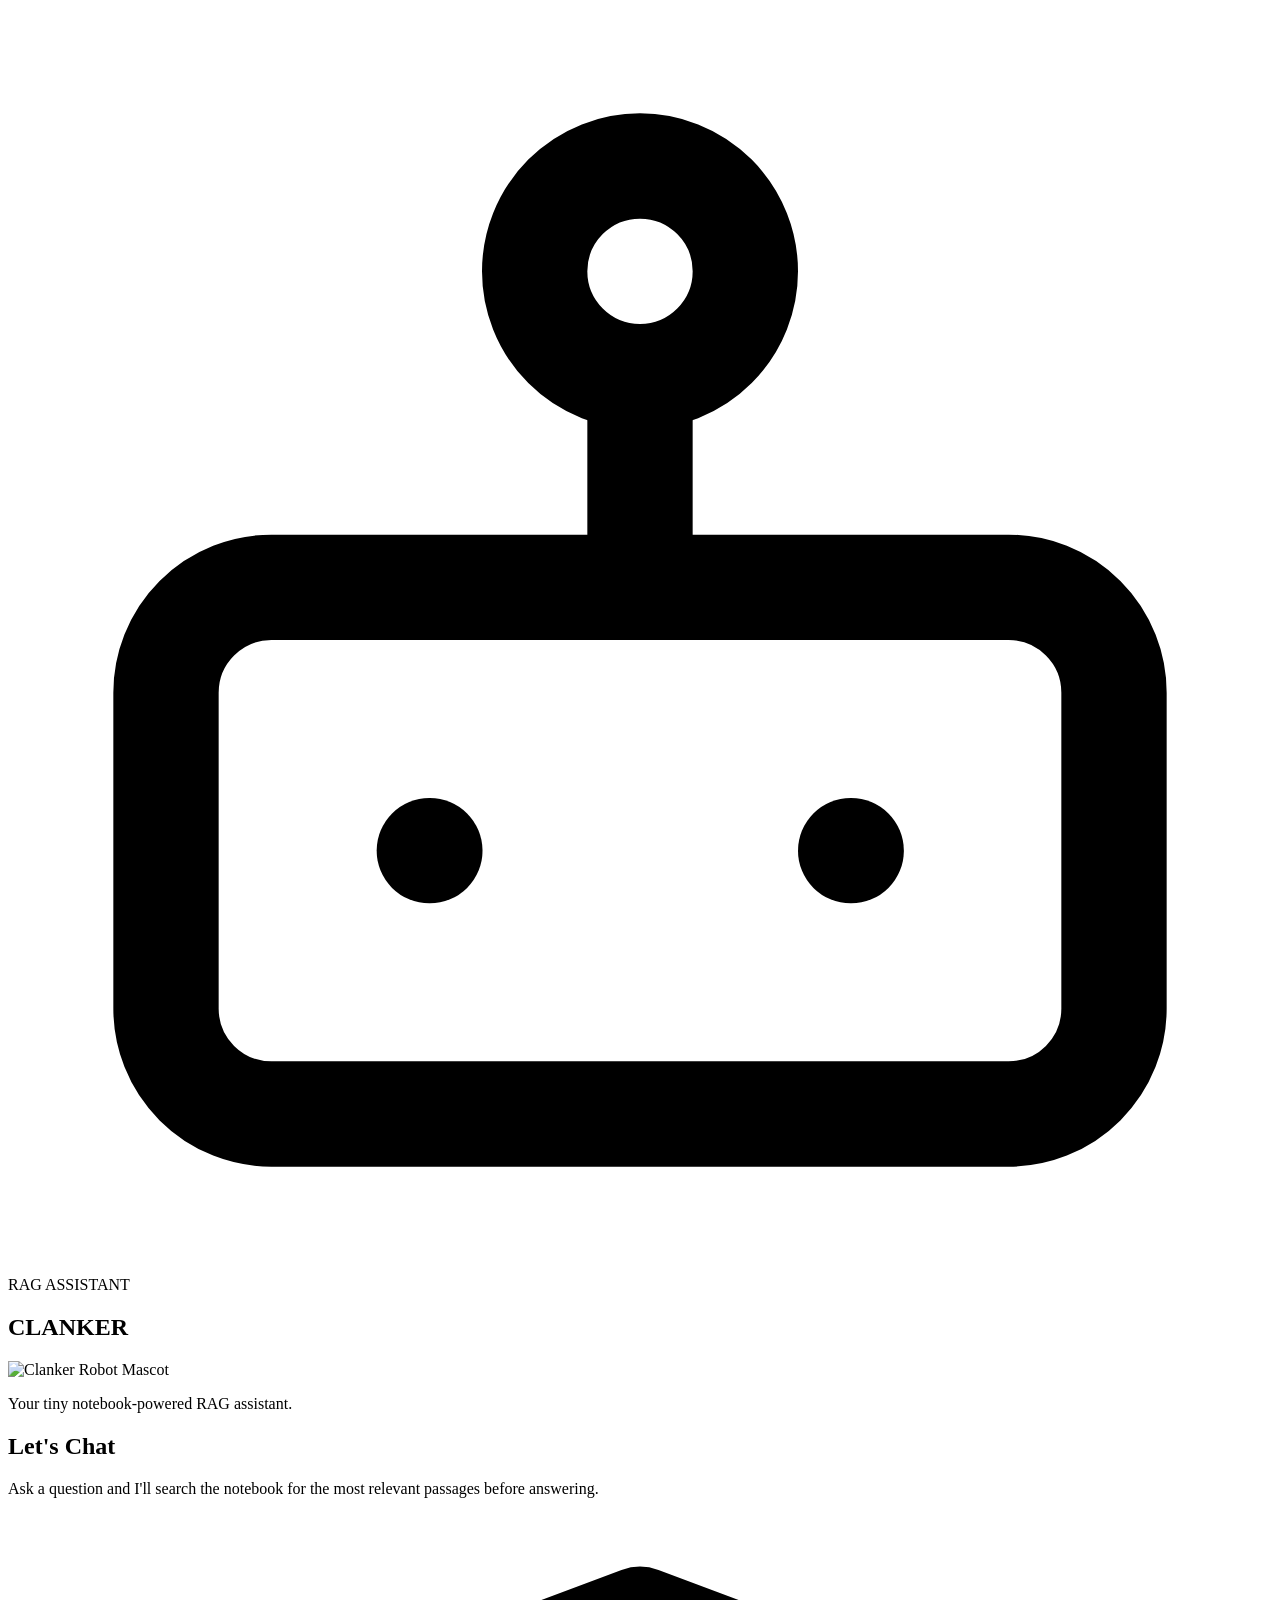
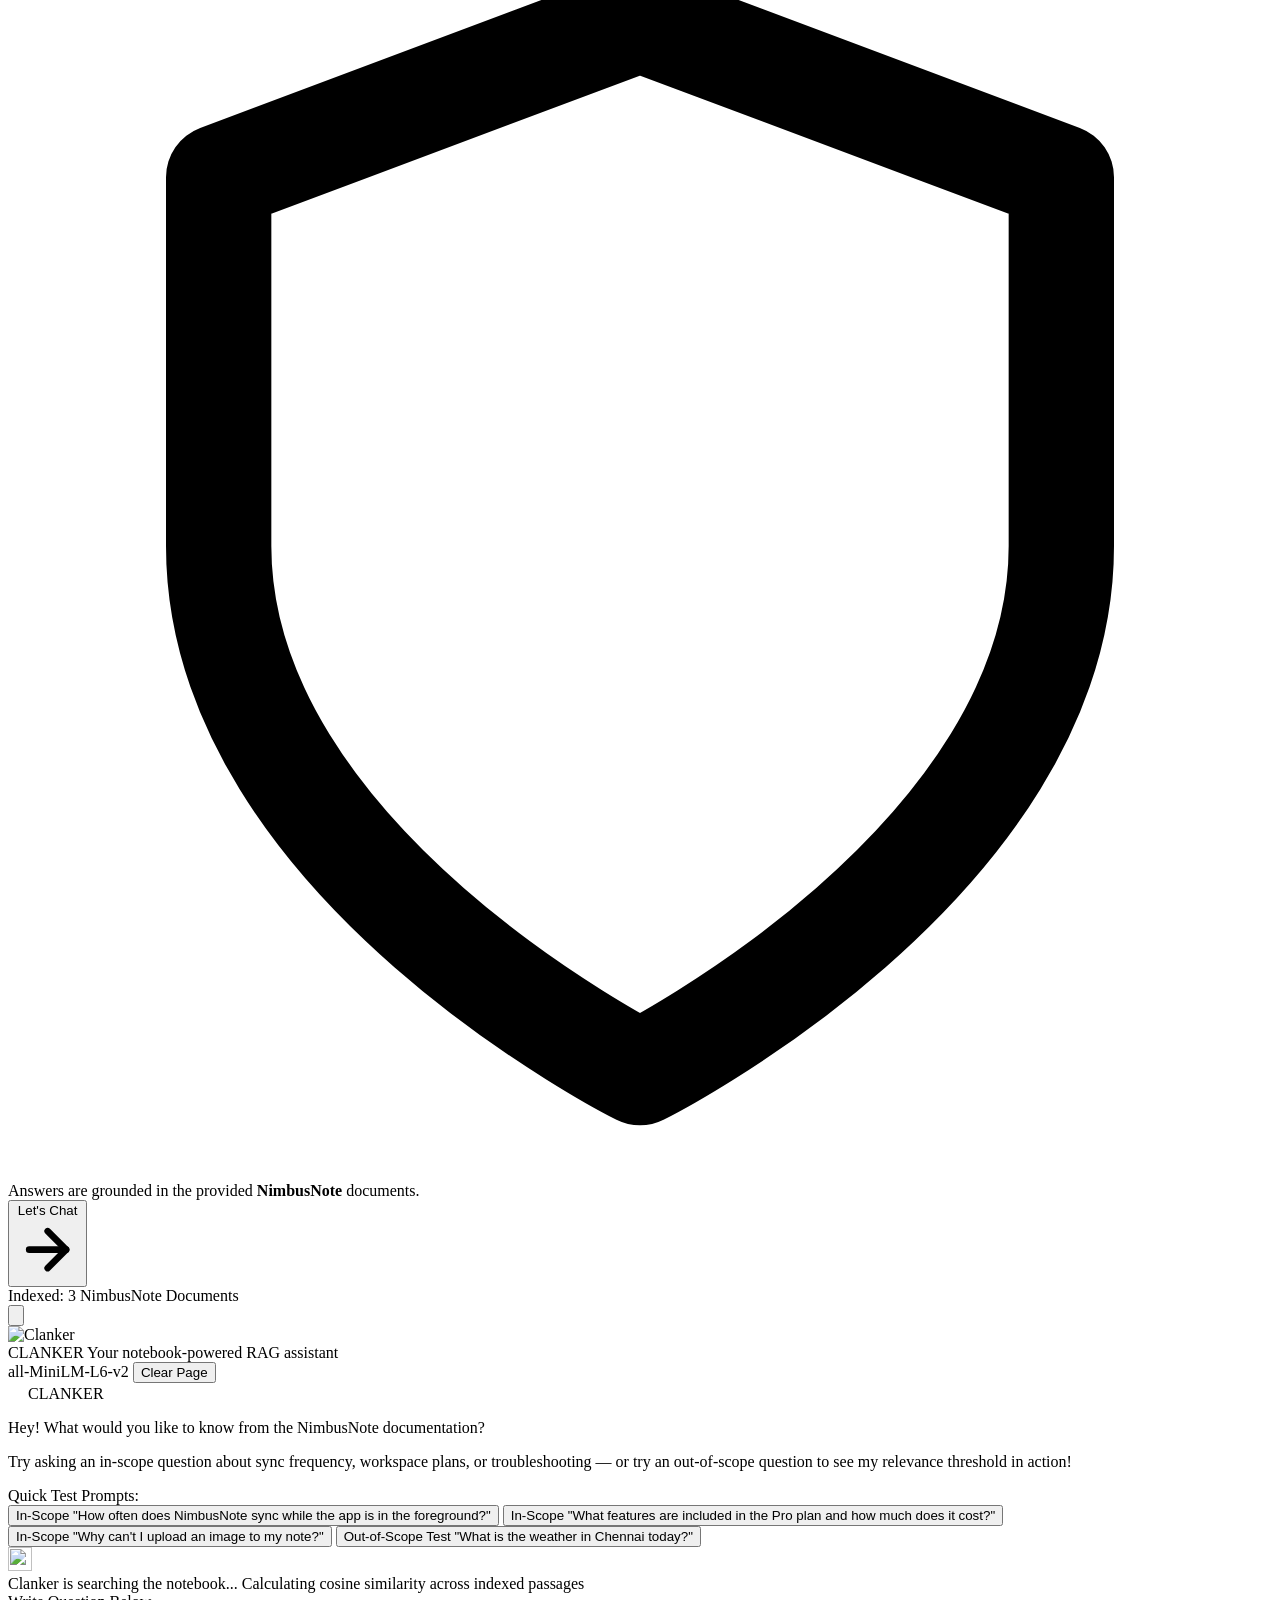
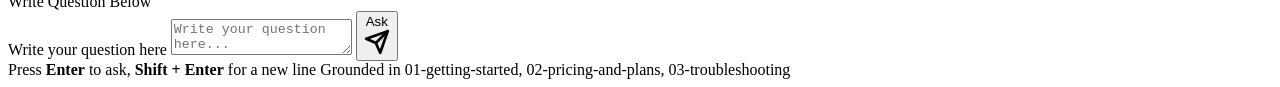
==== public/index.html @ e6a89b33 "feat: add robot mascot and Vercel edge configuration" ====
<!DOCTYPE html>
<html lang="en">
<head>
  <meta charset="UTF-8">
  <meta name="viewport" content="width=device-width, initial-scale=1.0">
  <title>Clanker — Your Tiny Notebook-Powered RAG Assistant</title>
  <meta name="description" content="A skeuomorphic notebook-powered RAG assistant that retrieves relevant passages from NimbusNote documents before generating grounded answers.">
  <link rel="preconnect" href="https://fonts.googleapis.com">
  <link rel="preconnect" href="https://fonts.gstatic.com" crossorigin>
  <!-- UI Font: Inter | Handwriting Font: Patrick Hand & Caveat -->
  <link href="https://fonts.googleapis.com/css2?family=Caveat:wght@600;700&family=Inter:wght@400;500;600;700&family=Patrick+Hand&display=swap" rel="stylesheet">
  <link rel="stylesheet" href="/css/style.css">
</head>
<body>
  <!-- Ambient Desk Backdrop -->
  <div class="desk-background" aria-hidden="true"></div>

  <main class="app-container" id="main-content">
    
    <!-- ==================================================== -->
    <!-- VIEW 1: "LET'S CHAT" STARTING NOTEBOOK PAGE           -->
    <!-- ==================================================== -->
    <section class="notebook-cover-view" id="landing-view" aria-labelledby="cover-title">
      <div class="notebook-book closed-book">
        
        <!-- Notebook Spine & Bookmark Ribbon -->
        <div class="notebook-spine-outer" aria-hidden="true">
          <div class="spine-ribbon"></div>
          <div class="spine-stitching"></div>
        </div>

        <!-- Cover Face -->
        <div class="cover-card">
          <!-- Notebook Ring Binder Holes -->
          <div class="binder-rings" aria-hidden="true">
            <span class="ring"></span>
            <span class="ring"></span>
            <span class="ring"></span>
            <span class="ring"></span>
            <span class="ring"></span>
            <span class="ring"></span>
          </div>

          <div class="cover-content">
            <!-- Embossed Notebook Label Plate with Robot Mascot -->
            <div class="notebook-label-plate">
              <div class="app-badge">
                <svg class="robot-icon" viewBox="0 0 24 24" fill="none" stroke="currentColor" stroke-width="2" stroke-linecap="round" stroke-linejoin="round" aria-hidden="true">
                  <rect x="3" y="11" width="18" height="10" rx="2"></rect>
                  <circle cx="12" cy="5" r="2"></circle>
                  <path d="M12 7v4"></path>
                  <line x1="8" y1="16" x2="8.01" y2="16"></line>
                  <line x1="16" y1="16" x2="16.01" y2="16"></line>
                </svg>
                <span>RAG ASSISTANT</span>
              </div>
              
              <h1 id="cover-title" class="brand-title">CLANKER</h1>
              
              <!-- Clanker Robot Mascot Artwork -->
              <div class="mascot-container" aria-hidden="true">
                <img src="/assets/clanker-mascot.svg" alt="Clanker Robot Mascot" class="mascot-img" width="130" height="130">
              </div>

              <p class="brand-tagline">Your tiny notebook-powered RAG assistant.</p>
            </div>

            <!-- Paper Inset Note -->
            <div class="cover-paper-note">
              <h2 class="welcome-heading">Let's Chat</h2>
              <p class="welcome-text">
                Ask a question and I'll search the notebook for the most relevant passages before answering.
              </p>
              <div class="grounding-disclaimer">
                <svg class="shield-icon" viewBox="0 0 24 24" fill="none" stroke="currentColor" stroke-width="2" stroke-linecap="round" stroke-linejoin="round" aria-hidden="true">
                  <path d="M12 22s8-4 8-10V5l-8-3-8 3v7c0 6 8 10 8 10z"></path>
                </svg>
                <span>Answers are grounded in the provided <strong>NimbusNote</strong> documents.</span>
              </div>
            </div>

            <!-- Primary Action -->
            <div class="cover-actions">
              <button type="button" id="btn-enter-chat" class="btn btn-primary btn-tactile">
                <span>Let's Chat</span>
                <svg class="btn-arrow" viewBox="0 0 24 24" fill="none" stroke="currentColor" stroke-width="2.5" stroke-linecap="round" stroke-linejoin="round" aria-hidden="true">
                  <line x1="5" y1="12" x2="19" y2="12"></line>
                  <polyline points="12 5 19 12 12 19"></polyline>
                </svg>
              </button>
            </div>

            <!-- Document Index Indicator -->
            <footer class="cover-footer">
              <span class="footer-meta" id="doc-status-indicator">Indexed: 3 NimbusNote Documents</span>
            </footer>
          </div>
        </div>
      </div>
    </section>

    <!-- ==================================================== -->
    <!-- VIEW 2: MAIN OPEN NOTEBOOK CHAT INTERFACE            -->
    <!-- ==================================================== -->
    <section class="notebook-chat-view hidden" id="chat-view" aria-label="Clanker Notebook Chat">
      <div class="notebook-spread">
        
        <!-- Spiral / Ring Binding -->
        <div class="notebook-binding-spine" aria-hidden="true">
          <div class="spiral-holes">
            <div class="hole-pair"><span class="hole"></span><span class="wire"></span><span class="hole"></span></div>
            <div class="hole-pair"><span class="hole"></span><span class="wire"></span><span class="hole"></span></div>
            <div class="hole-pair"><span class="hole"></span><span class="wire"></span><span class="hole"></span></div>
            <div class="hole-pair"><span class="hole"></span><span class="wire"></span><span class="hole"></span></div>
            <div class="hole-pair"><span class="hole"></span><span class="wire"></span><span class="hole"></span></div>
            <div class="hole-pair"><span class="hole"></span><span class="wire"></span><span class="hole"></span></div>
            <div class="hole-pair"><span class="hole"></span><span class="wire"></span><span class="hole"></span></div>
            <div class="hole-pair"><span class="hole"></span><span class="wire"></span><span class="hole"></span></div>
          </div>
        </div>

        <!-- Open Ruled Notebook Page -->
        <div class="notebook-page-paper">
          
          <!-- Page Header Strip -->
          <header class="notebook-header">
            <div class="header-branding">
              <button type="button" id="btn-back-cover" class="btn-icon" title="Return to Notebook Cover" aria-label="Return to Notebook Cover">
                <svg viewBox="0 0 24 24" fill="none" stroke="currentColor" stroke-width="2" stroke-linecap="round" stroke-linejoin="round" aria-hidden="true">
                  <path d="M19 12H5M12 19l-7-7 7-7"/>
                </svg>
              </button>
              <div class="header-mascot-badge">
                <img src="/assets/clanker-mascot.svg" alt="Clanker" class="header-mascot-img" width="28" height="28">
              </div>
              <div class="header-titles">
                <span class="app-title-nav">CLANKER</span>
                <span class="notebook-subtitle">Your notebook-powered RAG assistant</span>
              </div>
            </div>

            <div class="header-badges">
              <span class="status-badge" id="model-badge" title="Local sentence-transformers embedding model">
                <span class="status-dot"></span> all-MiniLM-L6-v2
              </span>
              <button type="button" id="btn-clear-chat" class="btn btn-secondary btn-sm" title="Clear notebook entries" aria-label="Clear chat history">
                Clear Page
              </button>
            </div>
          </header>

          <!-- Ruled Margin Line -->
          <div class="paper-margin-line" aria-hidden="true"></div>

          <!-- Chat Conversation Scroll Area -->
          <div class="notebook-scroll-area" id="chat-messages" role="log" aria-live="polite" aria-relevant="additions text">
            
            <!-- Welcome Note from Clanker -->
            <article class="chat-message assistant-message welcome-note" id="welcome-message">
              <div class="speaker-tag">
                <img src="/assets/clanker-mascot.svg" alt="" class="speaker-avatar-img" width="16" height="16" aria-hidden="true">
                <span>CLANKER</span>
              </div>
              <div class="message-body handwriting-text">
                <p>Hey! What would you like to know from the NimbusNote documentation?</p>
                <p>Try asking an in-scope question about sync frequency, workspace plans, or troubleshooting — or try an out-of-scope question to see my relevance threshold in action!</p>
              </div>

              <!-- Suggested In-Scope & Out-of-Scope Prompts -->
              <div class="prompt-chips-wrapper" aria-label="Sample test queries">
                <span class="chips-label">Quick Test Prompts:</span>
                <div class="chips-list">
                  <button type="button" class="prompt-chip in-scope" data-prompt="How often does NimbusNote sync while the app is in the foreground?">
                    <span class="chip-tag">In-Scope</span> "How often does NimbusNote sync while the app is in the foreground?"
                  </button>
                  <button type="button" class="prompt-chip in-scope" data-prompt="What features are included in the Pro plan and how much does it cost?">
                    <span class="chip-tag">In-Scope</span> "What features are included in the Pro plan and how much does it cost?"
                  </button>
                  <button type="button" class="prompt-chip in-scope" data-prompt="Why can't I upload an image to my note?">
                    <span class="chip-tag">In-Scope</span> "Why can't I upload an image to my note?"
                  </button>
                  <button type="button" class="prompt-chip out-of-scope" data-prompt="What is the weather in Chennai today?">
                    <span class="chip-tag alert-tag">Out-of-Scope Test</span> "What is the weather in Chennai today?"
                  </button>
                </div>
              </div>
            </article>

            <!-- Dynamic Messages will be injected here -->
          </div>

          <!-- Searching / Loading Indicator -->
          <div class="searching-indicator hidden" id="loading-indicator" aria-live="assertive" role="status">
            <div class="mascot-loading-icon" aria-hidden="true">
              <img src="/assets/clanker-mascot.svg" alt="" class="loading-mascot-img" width="24" height="24">
            </div>
            <div class="loading-text-group">
              <span class="loading-main">Clanker is searching the notebook...</span>
              <span class="loading-sub">Calculating cosine similarity across indexed passages</span>
            </div>
          </div>

          <!-- Fixed Notepad Input Bar -->
          <footer class="notebook-input-section">
            <form id="chat-form" class="notepad-input-card" novalidate>
              <div class="input-header-strip" aria-hidden="true">
                <span class="notepad-line-guide">Write Question Below</span>
              </div>
              <div class="input-row">
                <label for="question-input" class="sr-only">Write your question here</label>
                <textarea
                  id="question-input"
                  name="question"
                  class="notepad-textarea"
                  placeholder="Write your question here..."
                  rows="2"
                  required
                  aria-required="true"
                ></textarea>
                
                <button type="submit" id="btn-submit-question" class="btn btn-ask btn-tactile" aria-label="Ask Clanker">
                  <span>Ask</span>
                  <svg class="ask-icon" viewBox="0 0 24 24" fill="none" stroke="currentColor" stroke-width="2.5" stroke-linecap="round" stroke-linejoin="round" aria-hidden="true">
                    <line x1="22" y1="2" x2="11" y2="13"></line>
                    <polygon points="22 2 15 22 11 13 2 9 22 2"></polygon>
                  </svg>
                </button>
              </div>
              <div class="input-footer-hints">
                <span class="shortcut-hint">Press <strong>Enter</strong> to ask, <strong>Shift + Enter</strong> for a new line</span>
                <span class="grounding-note">Grounded in 01-getting-started, 02-pricing-and-plans, 03-troubleshooting</span>
              </div>
            </form>
          </footer>

        </div>
      </div>
    </section>

  </main>

  <script src="/js/app.js"></script>
</body>
</html>
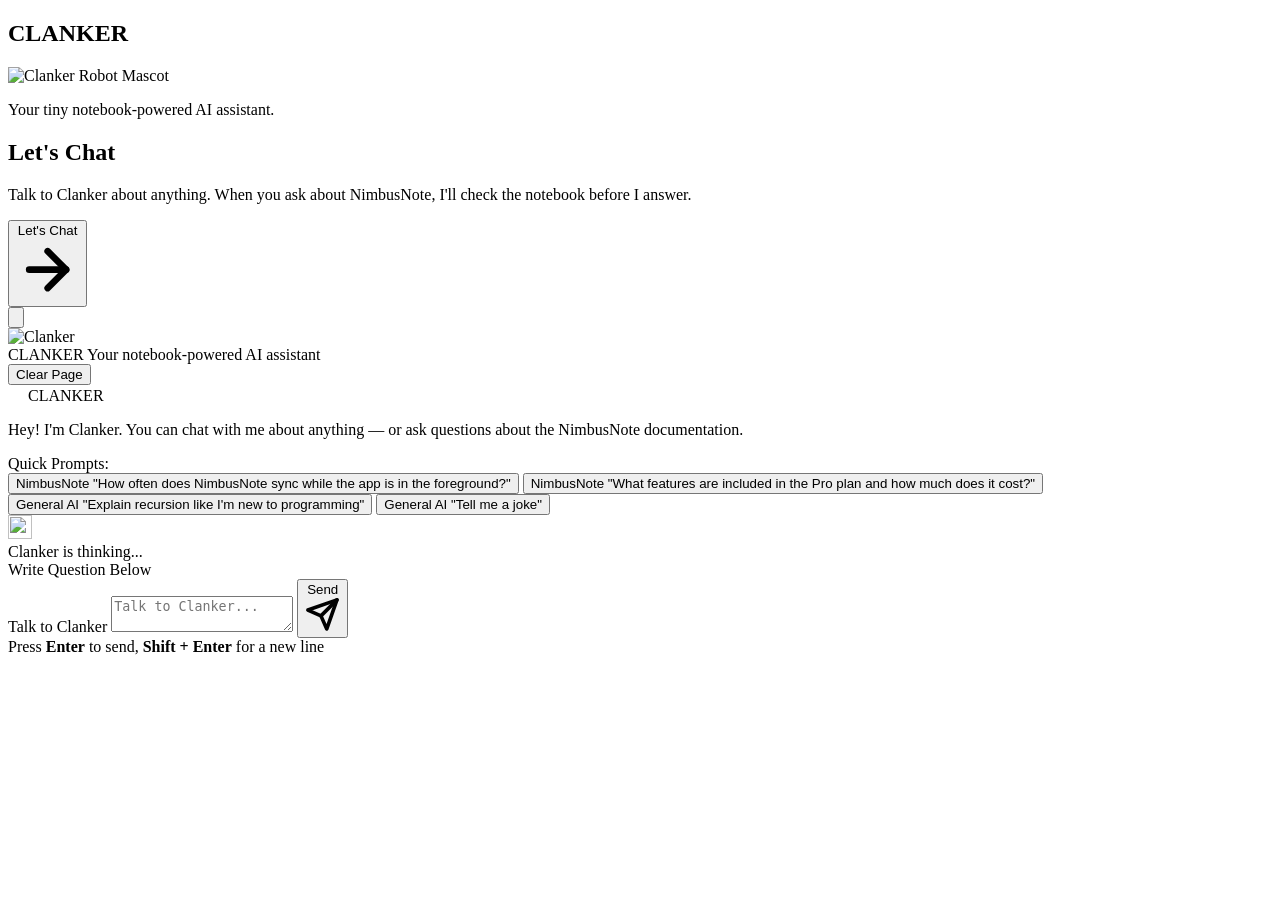
==== commit 6eaf4e54: "feat: make chatbox general-purpose AI chat with intelligent RAG" ====
--- a/public/index.html
+++ b/public/index.html
@@ -3,8 +3,8 @@
 <head>
   <meta charset="UTF-8">
   <meta name="viewport" content="width=device-width, initial-scale=1.0">
-  <title>Clanker — Your Tiny Notebook-Powered RAG Assistant</title>
-  <meta name="description" content="A skeuomorphic notebook-powered RAG assistant that retrieves relevant passages from NimbusNote documents before generating grounded answers.">
+  <title>Clanker — Your Tiny Notebook-Powered AI Assistant</title>
+  <meta name="description" content="A skeuomorphic notebook-powered AI assistant that retrieves relevant passages from NimbusNote documents before generating grounded answers.">
   <link rel="preconnect" href="https://fonts.googleapis.com">
   <link rel="preconnect" href="https://fonts.gstatic.com" crossorigin>
   <!-- UI Font: Inter | Handwriting Font: Patrick Hand & Caveat -->
@@ -44,17 +44,6 @@
           <div class="cover-content">
             <!-- Embossed Notebook Label Plate with Robot Mascot -->
             <div class="notebook-label-plate">
-              <div class="app-badge">
-                <svg class="robot-icon" viewBox="0 0 24 24" fill="none" stroke="currentColor" stroke-width="2" stroke-linecap="round" stroke-linejoin="round" aria-hidden="true">
-                  <rect x="3" y="11" width="18" height="10" rx="2"></rect>
-                  <circle cx="12" cy="5" r="2"></circle>
-                  <path d="M12 7v4"></path>
-                  <line x1="8" y1="16" x2="8.01" y2="16"></line>
-                  <line x1="16" y1="16" x2="16.01" y2="16"></line>
-                </svg>
-                <span>RAG ASSISTANT</span>
-              </div>
-              
               <h1 id="cover-title" class="brand-title">CLANKER</h1>
               
               <!-- Clanker Robot Mascot Artwork -->
@@ -62,21 +51,15 @@
                 <img src="/assets/clanker-mascot.svg" alt="Clanker Robot Mascot" class="mascot-img" width="130" height="130">
               </div>
 
-              <p class="brand-tagline">Your tiny notebook-powered RAG assistant.</p>
+              <p class="brand-tagline">Your tiny notebook-powered AI assistant.</p>
             </div>
 
             <!-- Paper Inset Note -->
             <div class="cover-paper-note">
               <h2 class="welcome-heading">Let's Chat</h2>
               <p class="welcome-text">
-                Ask a question and I'll search the notebook for the most relevant passages before answering.
+                Talk to Clanker about anything. When you ask about NimbusNote, I'll check the notebook before I answer.
               </p>
-              <div class="grounding-disclaimer">
-                <svg class="shield-icon" viewBox="0 0 24 24" fill="none" stroke="currentColor" stroke-width="2" stroke-linecap="round" stroke-linejoin="round" aria-hidden="true">
-                  <path d="M12 22s8-4 8-10V5l-8-3-8 3v7c0 6 8 10 8 10z"></path>
-                </svg>
-                <span>Answers are grounded in the provided <strong>NimbusNote</strong> documents.</span>
-              </div>
             </div>
 
             <!-- Primary Action -->
@@ -89,11 +72,6 @@
                 </svg>
               </button>
             </div>
-
-            <!-- Document Index Indicator -->
-            <footer class="cover-footer">
-              <span class="footer-meta" id="doc-status-indicator">Indexed: 3 NimbusNote Documents</span>
-            </footer>
           </div>
         </div>
       </div>
@@ -135,14 +113,11 @@
               </div>
               <div class="header-titles">
                 <span class="app-title-nav">CLANKER</span>
-                <span class="notebook-subtitle">Your notebook-powered RAG assistant</span>
+                <span class="notebook-subtitle">Your notebook-powered AI assistant</span>
               </div>
             </div>
 
             <div class="header-badges">
-              <span class="status-badge" id="model-badge" title="Local sentence-transformers embedding model">
-                <span class="status-dot"></span> all-MiniLM-L6-v2
-              </span>
               <button type="button" id="btn-clear-chat" class="btn btn-secondary btn-sm" title="Clear notebook entries" aria-label="Clear chat history">
                 Clear Page
               </button>
@@ -162,25 +137,24 @@
                 <span>CLANKER</span>
               </div>
               <div class="message-body handwriting-text">
-                <p>Hey! What would you like to know from the NimbusNote documentation?</p>
-                <p>Try asking an in-scope question about sync frequency, workspace plans, or troubleshooting — or try an out-of-scope question to see my relevance threshold in action!</p>
+                <p>Hey! I'm Clanker. You can chat with me about anything — or ask questions about the NimbusNote documentation.</p>
               </div>
 
               <!-- Suggested In-Scope & Out-of-Scope Prompts -->
               <div class="prompt-chips-wrapper" aria-label="Sample test queries">
-                <span class="chips-label">Quick Test Prompts:</span>
+                <span class="chips-label">Quick Prompts:</span>
                 <div class="chips-list">
                   <button type="button" class="prompt-chip in-scope" data-prompt="How often does NimbusNote sync while the app is in the foreground?">
-                    <span class="chip-tag">In-Scope</span> "How often does NimbusNote sync while the app is in the foreground?"
+                    <span class="chip-tag">NimbusNote</span> "How often does NimbusNote sync while the app is in the foreground?"
                   </button>
                   <button type="button" class="prompt-chip in-scope" data-prompt="What features are included in the Pro plan and how much does it cost?">
-                    <span class="chip-tag">In-Scope</span> "What features are included in the Pro plan and how much does it cost?"
-                  </button>
-                  <button type="button" class="prompt-chip in-scope" data-prompt="Why can't I upload an image to my note?">
-                    <span class="chip-tag">In-Scope</span> "Why can't I upload an image to my note?"
-                  </button>
-                  <button type="button" class="prompt-chip out-of-scope" data-prompt="What is the weather in Chennai today?">
-                    <span class="chip-tag alert-tag">Out-of-Scope Test</span> "What is the weather in Chennai today?"
+                    <span class="chip-tag">NimbusNote</span> "What features are included in the Pro plan and how much does it cost?"
+                  </button>
+                  <button type="button" class="prompt-chip in-scope" data-prompt="Explain recursion like I'm new to programming">
+                    <span class="chip-tag">General AI</span> "Explain recursion like I'm new to programming"
+                  </button>
+                  <button type="button" class="prompt-chip in-scope" data-prompt="Tell me a joke">
+                    <span class="chip-tag">General AI</span> "Tell me a joke"
                   </button>
                 </div>
               </div>
@@ -195,8 +169,7 @@
               <img src="/assets/clanker-mascot.svg" alt="" class="loading-mascot-img" width="24" height="24">
             </div>
             <div class="loading-text-group">
-              <span class="loading-main">Clanker is searching the notebook...</span>
-              <span class="loading-sub">Calculating cosine similarity across indexed passages</span>
+              <span class="loading-main">Clanker is thinking...</span>
             </div>
           </div>
 
@@ -207,19 +180,19 @@
                 <span class="notepad-line-guide">Write Question Below</span>
               </div>
               <div class="input-row">
-                <label for="question-input" class="sr-only">Write your question here</label>
+                <label for="question-input" class="sr-only">Talk to Clanker</label>
                 <textarea
                   id="question-input"
                   name="question"
                   class="notepad-textarea"
-                  placeholder="Write your question here..."
+                  placeholder="Talk to Clanker..."
                   rows="2"
                   required
                   aria-required="true"
                 ></textarea>
                 
-                <button type="submit" id="btn-submit-question" class="btn btn-ask btn-tactile" aria-label="Ask Clanker">
-                  <span>Ask</span>
+                <button type="submit" id="btn-submit-question" class="btn btn-ask btn-tactile" aria-label="Send message">
+                  <span>Send</span>
                   <svg class="ask-icon" viewBox="0 0 24 24" fill="none" stroke="currentColor" stroke-width="2.5" stroke-linecap="round" stroke-linejoin="round" aria-hidden="true">
                     <line x1="22" y1="2" x2="11" y2="13"></line>
                     <polygon points="22 2 15 22 11 13 2 9 22 2"></polygon>
@@ -227,8 +200,7 @@
                 </button>
               </div>
               <div class="input-footer-hints">
-                <span class="shortcut-hint">Press <strong>Enter</strong> to ask, <strong>Shift + Enter</strong> for a new line</span>
-                <span class="grounding-note">Grounded in 01-getting-started, 02-pricing-and-plans, 03-troubleshooting</span>
+                <span class="shortcut-hint">Press <strong>Enter</strong> to send, <strong>Shift + Enter</strong> for a new line</span>
               </div>
             </form>
           </footer>
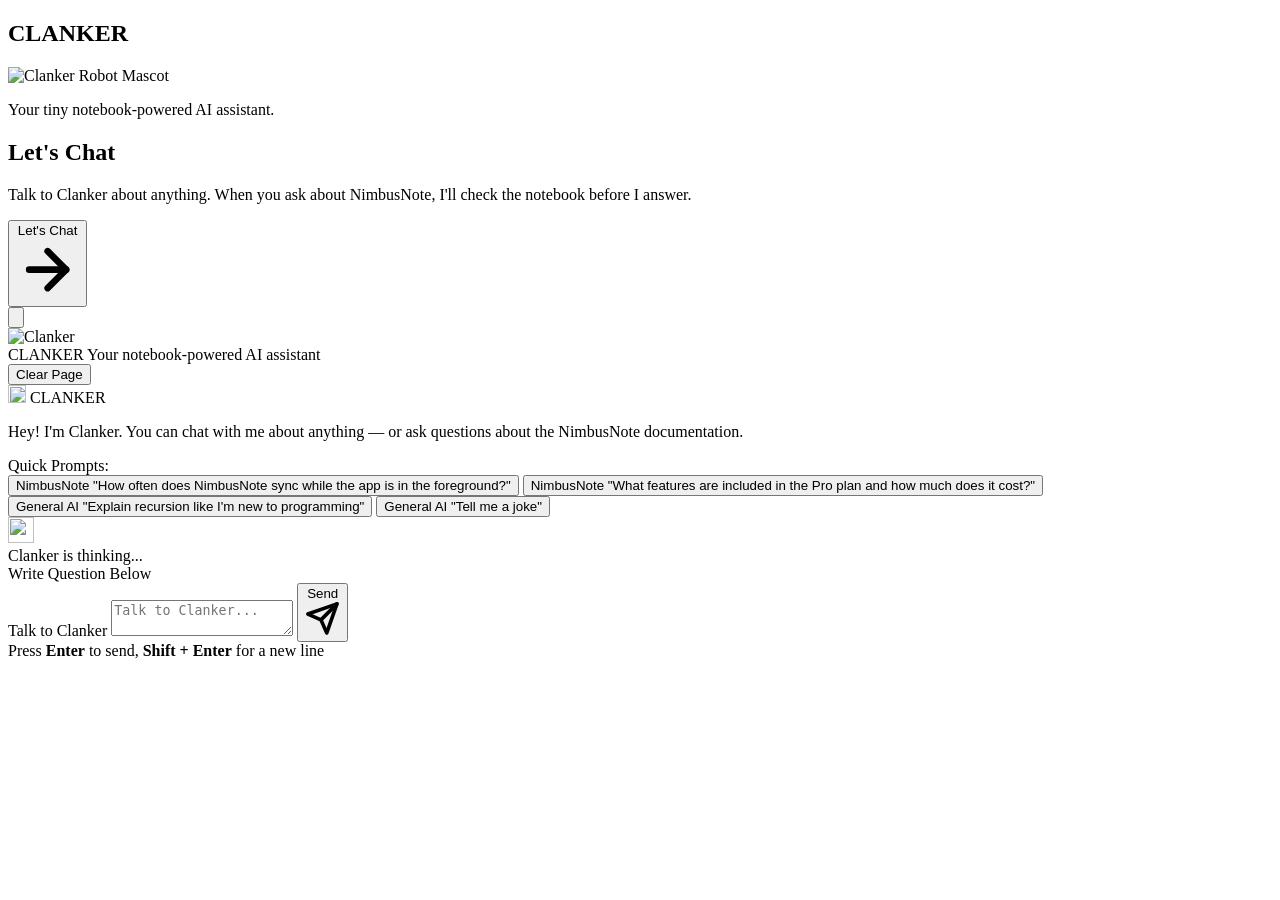
==== commit 21e4ed4d: "feat: update mascot and app icon to user provided endoskeleton artwork" ====
--- a/public/index.html
+++ b/public/index.html
@@ -9,6 +9,7 @@
   <link rel="preconnect" href="https://fonts.gstatic.com" crossorigin>
   <!-- UI Font: Inter | Handwriting Font: Patrick Hand & Caveat -->
   <link href="https://fonts.googleapis.com/css2?family=Caveat:wght@600;700&family=Inter:wght@400;500;600;700&family=Patrick+Hand&display=swap" rel="stylesheet">
+  <link rel="icon" type="image/png" href="/assets/favicon.png">
   <link rel="stylesheet" href="/css/style.css">
 </head>
 <body>
@@ -48,7 +49,7 @@
               
               <!-- Clanker Robot Mascot Artwork -->
               <div class="mascot-container" aria-hidden="true">
-                <img src="/assets/clanker-mascot.svg" alt="Clanker Robot Mascot" class="mascot-img" width="130" height="130">
+                <img src="/assets/clanker-mascot.png" alt="Clanker Robot Mascot" class="mascot-img" width="140" height="155">
               </div>
 
               <p class="brand-tagline">Your tiny notebook-powered AI assistant.</p>
@@ -109,7 +110,7 @@
                 </svg>
               </button>
               <div class="header-mascot-badge">
-                <img src="/assets/clanker-mascot.svg" alt="Clanker" class="header-mascot-img" width="28" height="28">
+                <img src="/assets/clanker-avatar.png" alt="Clanker" class="header-mascot-img" width="28" height="28">
               </div>
               <div class="header-titles">
                 <span class="app-title-nav">CLANKER</span>
@@ -133,7 +134,7 @@
             <!-- Welcome Note from Clanker -->
             <article class="chat-message assistant-message welcome-note" id="welcome-message">
               <div class="speaker-tag">
-                <img src="/assets/clanker-mascot.svg" alt="" class="speaker-avatar-img" width="16" height="16" aria-hidden="true">
+                <img src="/assets/clanker-avatar.png" alt="" class="speaker-avatar-img" width="18" height="18" aria-hidden="true">
                 <span>CLANKER</span>
               </div>
               <div class="message-body handwriting-text">
@@ -166,7 +167,7 @@
           <!-- Searching / Loading Indicator -->
           <div class="searching-indicator hidden" id="loading-indicator" aria-live="assertive" role="status">
             <div class="mascot-loading-icon" aria-hidden="true">
-              <img src="/assets/clanker-mascot.svg" alt="" class="loading-mascot-img" width="24" height="24">
+              <img src="/assets/clanker-avatar.png" alt="" class="loading-mascot-img" width="26" height="26">
             </div>
             <div class="loading-text-group">
               <span class="loading-main">Clanker is thinking...</span>
